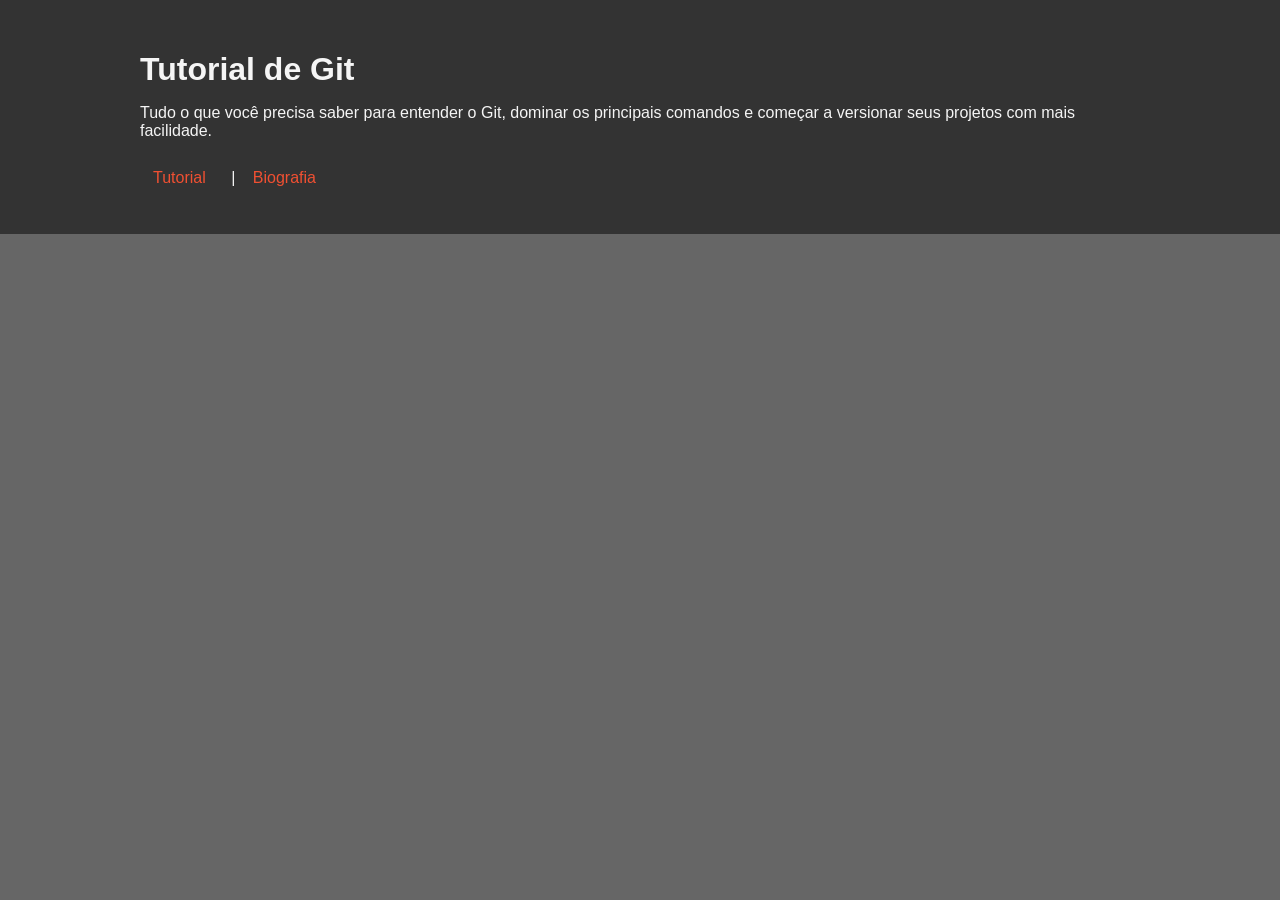
==== index.html @ 25ab0f92 "Criação e estilização do cabeçalho do index.html" ====
<!DOCTYPE html>
<html lang="pt-br">
<head>
    <meta charset="UTF-8">
    <meta name="viewport" content="width=device-width, initial-scale=1.0">
    <title>Git | Tutorial</title>
    <link rel="stylesheet" href="./style/style.css">
</head>
<body>
    <header class="cabecalho">
        <div class="container">

            <h1>Tutorial de Git</h1>
            
            <p class="subtitulo">
                Tudo o que você precisa saber para entender o Git, dominar os principais 
                comandos e começar a versionar seus projetos com mais facilidade.
            </p>

            <nav class="menu-principal">
                <ul class="menu-lista">
                    <li><a class="menu-link" href="index.html">Tutorial</a></li> |
                    <li><a class="menu-link" href="./pages/biografia.html">Biografia</a></li>
                </ul>
            </nav>
        </div>
    </header>

    

</body>
</html>
---- style/style.css ----
*{
    box-sizing: border-box
}

body{
    margin: 0;
    background-color: #666666;
    color: #F5F5F5;

    font-family: Verdana, Geneva, Tahoma, sans-serif;
    font-size: 16px;
}

h1{
    font-size: #F5F5F5;
    margin-bottom: 10px;
}

a{
    color: #F05032;
}

.container{
    width: 90%;
    max-width: 1000px;

    margin: 0 auto;
}

.cabecalho{
    background-color: #333333;
    color: #F5F5F5;

    padding: 30px 0;
}

.cabecalho h1{
    background-color: #333333;
}

.menu-lista{
    margin: 20px 0 0;
    padding: 0;

    list-style: none;
}

.menu-lista li{
    display: inline-block;
    margin-right: 8px;
    margin-bottom: 8px;
}

.menu-link{
    display: inline-block;

    padding: 8px 12px;

    color:#F05032;

    border: 1px solid #333333;
    border-radius: 5px;

    text-decoration: none;
}
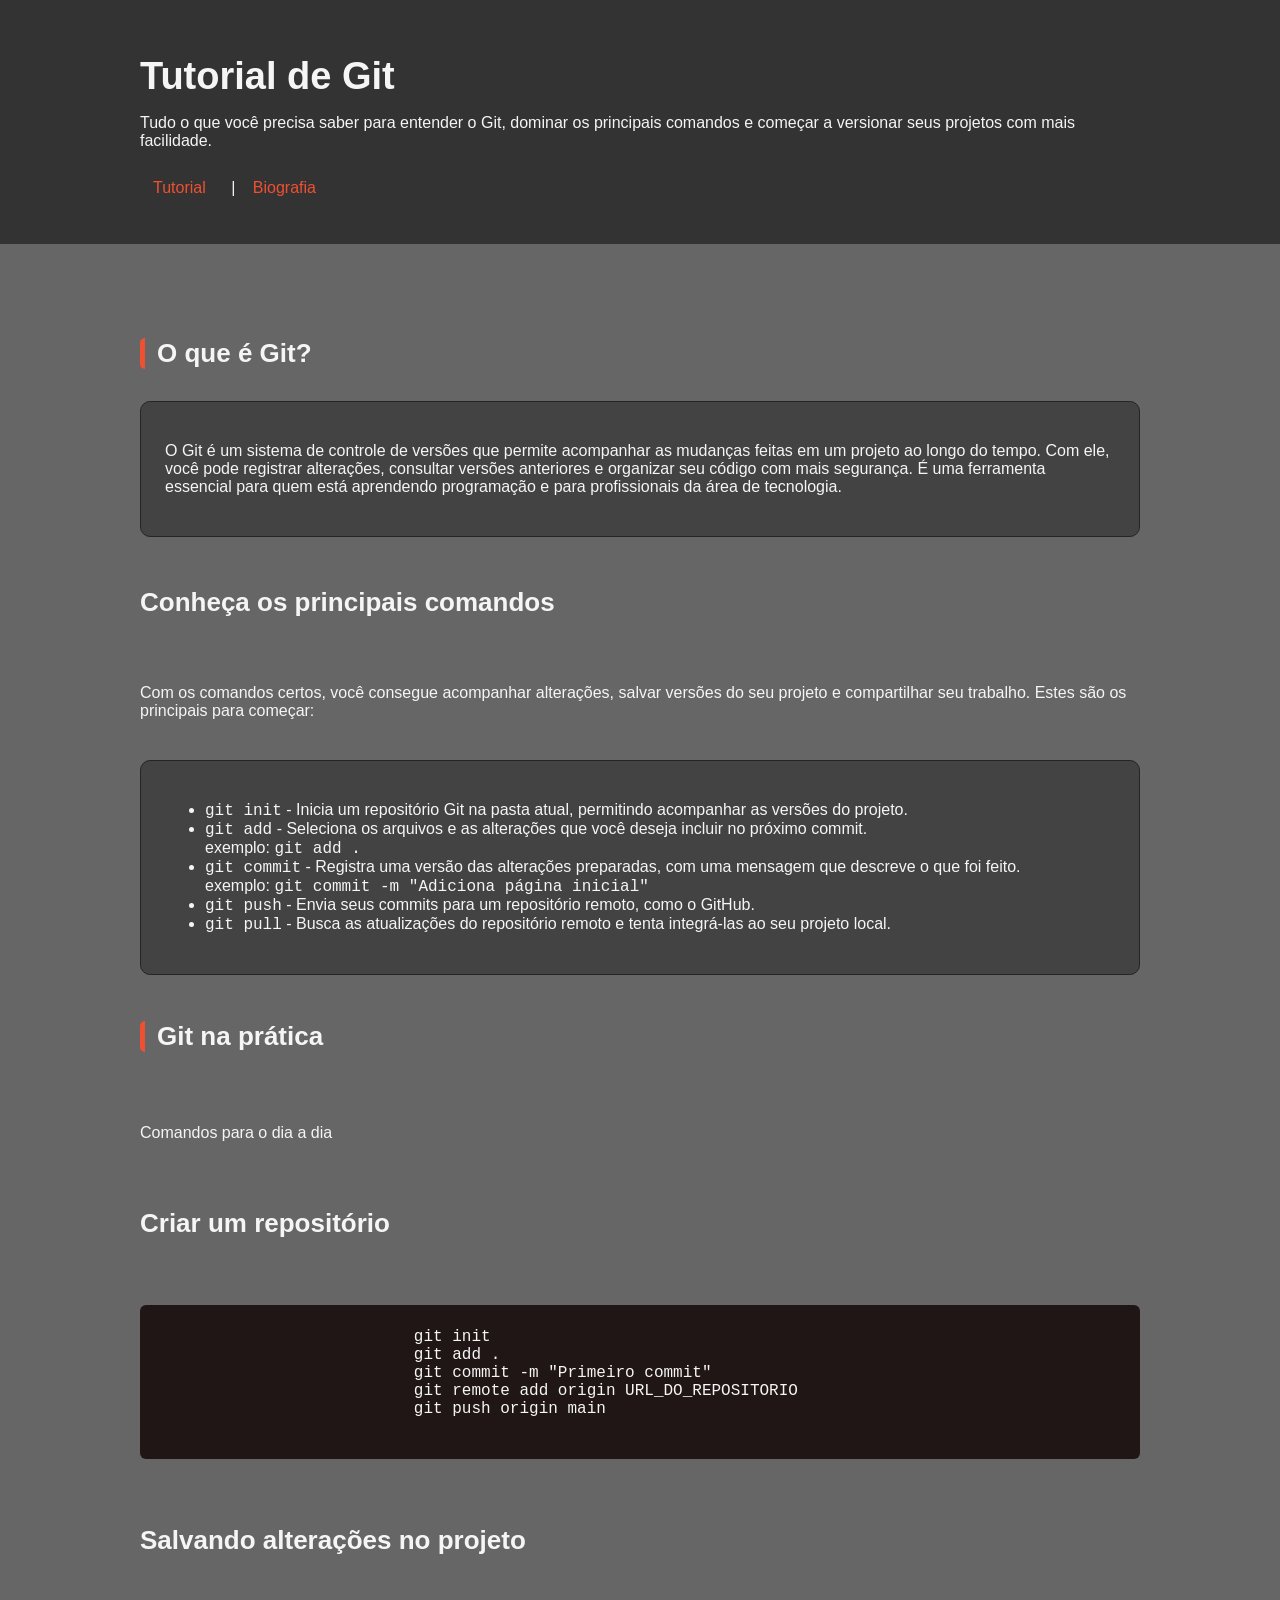
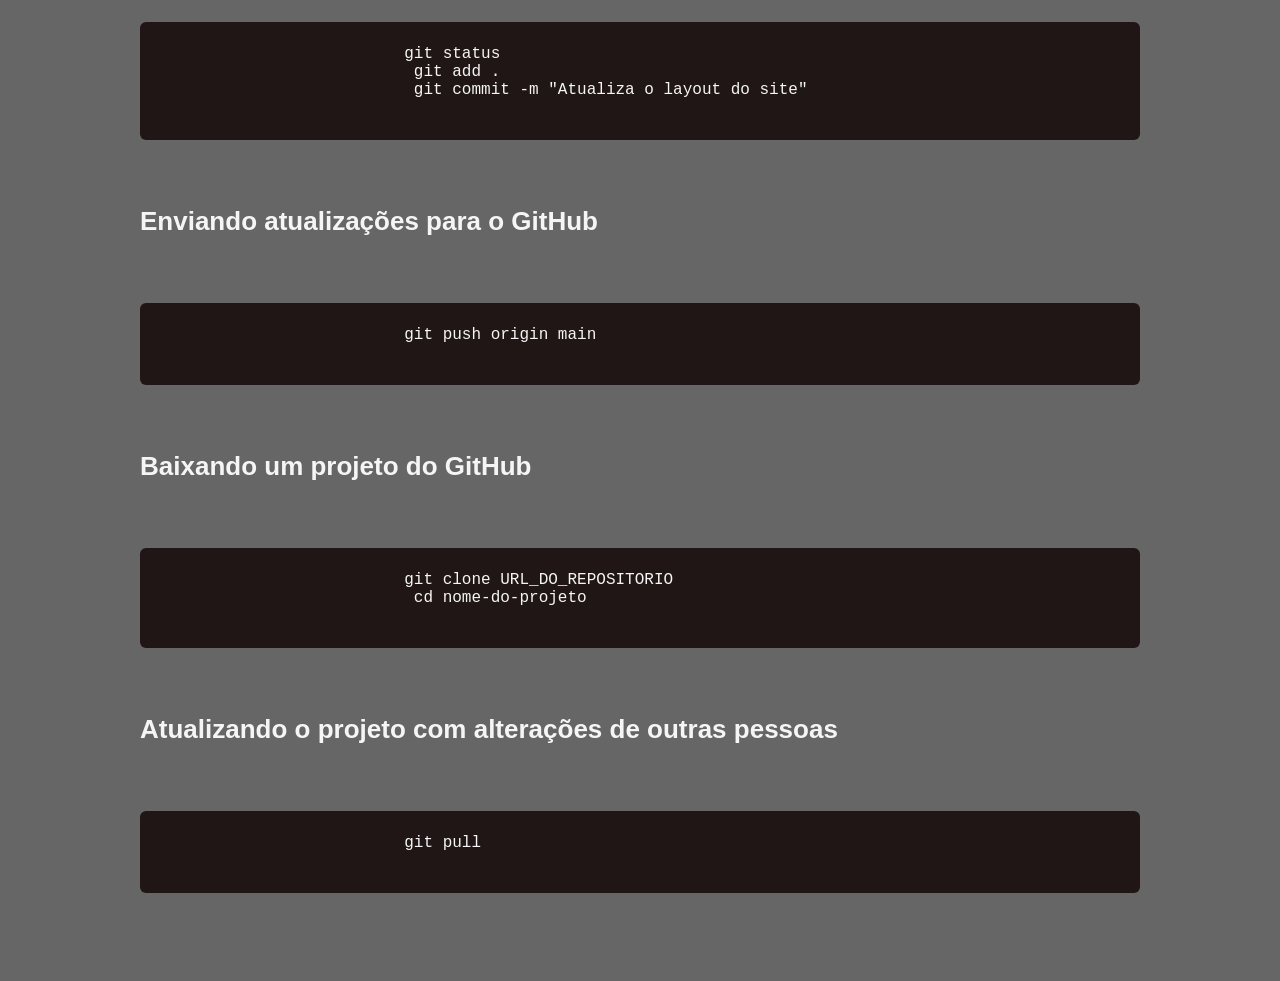
==== commit a7cc4b67: "Adição e estilização de todo o conteúdo da página" ====
--- a/index.html
+++ b/index.html
@@ -26,6 +26,94 @@
         </div>
     </header>
 
+    <main>
+        <section class="secao">
+            <div class="container">
+                <h2 class="titulo-secao">O que é Git?</h2>
+
+                <div class="grade-cards">
+                    <article class="card">
+                        <p>O Git é um sistema de controle de versões que permite acompanhar 
+                            as mudanças feitas em um projeto ao longo do tempo. Com ele, você 
+                            pode registrar alterações, consultar versões anteriores e organizar 
+                            seu código com mais segurança. É uma ferramenta essencial para quem 
+                            está aprendendo programação e para profissionais da área de tecnologia.</p>
+                    </article>
+
+                        <h3>Conheça os principais comandos</h3>
+                        <p>Com os comandos certos, você consegue acompanhar alterações, salvar versões 
+                            do seu projeto e compartilhar seu trabalho. Estes são os principais para 
+                            começar:</p>
+
+                    <article class="card">
+                        
+
+                        <ul>
+                            <li><code>git init</code> - Inicia um repositório Git na pasta atual, permitindo acompanhar as versões do projeto.</li>
+                            <li><code>git add</code> - Seleciona os arquivos e as alterações que você deseja incluir no próximo commit. <br>
+                                exemplo: <code>git add .</code></li>
+                            <li><code>git commit</code> - Registra uma versão das alterações preparadas, com uma mensagem que descreve o que foi feito. <br>
+                                exemplo: <code>git commit -m "Adiciona página inicial"</code></li>
+                            <li><code>git push</code> - Envia seus commits para um repositório remoto, como o GitHub.</li>
+                            <li><code>git pull</code> - Busca as atualizações do repositório remoto e tenta integrá-las ao seu projeto local.</li>
+                        </ul>
+                    </article>
+
+                    <h2 class="titulo-secao">Git na prática</h2>
+                    <p>Comandos para o dia a dia</p>
+
+                    <h3>Criar um repositório</h3>
+                    <pre class="codigo">
+                        <code>
+                            git init
+                            git add .
+                            git commit -m "Primeiro commit"
+                            git remote add origin URL_DO_REPOSITORIO
+                            git push origin main
+                        </code>
+                        </pre>
+
+                    <h3>Salvando alterações no projeto</h3>
+                    <pre class="codigo">
+                        <code>
+                           git status
+                            git add .
+                            git commit -m "Atualiza o layout do site"
+                        </code>
+                        </pre>
+
+                    <h3>Enviando atualizações para o GitHub</h3>
+                    <pre class="codigo">
+                        <code>
+                           git push origin main
+                        </code>
+                        </pre>
+
+                    <h3>Baixando um projeto do GitHub</h3>
+                    <pre class="codigo">
+                        <code>
+                           git clone URL_DO_REPOSITORIO
+                            cd nome-do-projeto
+                        </code>
+                        </pre>
+
+                    <h3>Atualizando o projeto com alterações de outras pessoas</h3>
+                    <pre class="codigo">
+                        <code>
+                           git pull
+                        </code>
+                        </pre>
+
+
+                    </pre>
+
+                </div>
+
+            </div>
+
+        </section>
+    </main>
+
     
 
 </body>
--- a/style/style.css
+++ b/style/style.css
@@ -7,17 +7,34 @@
     background-color: #666666;
     color: #F5F5F5;
 
-    font-family: Verdana, Geneva, Tahoma, sans-serif;
+    font-family: Arial, Helvetica, sans-serif;
     font-size: 16px;
 }
 
+h1, h2, h3{
+    color: #F5F5F5;
+}
+
 h1{
-    font-size: #F5F5F5;
+   font-size: 38px;
     margin-bottom: 10px;
+}
+
+h2{
+    font-size: 26px;
+    border-bottom: 40px;
+}
+
+h3{
+    font-size: 26px;
 }
 
 a{
     color: #F05032;
+}
+
+code, pre{
+    font-family: Consolas, "Courier New", monospace;
 }
 
 .container{
@@ -62,4 +79,39 @@
     border-radius: 5px;
 
     text-decoration: none;
+}
+
+.secao{
+    padding: 72px;
+}
+
+.titulo-secao{
+        margin-bottom: 32px;
+    padding-left: 12px;
+
+    border-left: 5px solid #F05032;
+    border-radius: 5px;
+}
+
+.grade-cards{
+    display: grid;
+    gap: 24px;
+}
+
+.card{
+    padding: 24px;
+    background-color: #434343;
+    border: 1px solid #252525;
+    border-radius: 10px;
+}
+
+.codigo{
+    overflow-x: auto;
+
+    padding: 5px;
+    background-color: #211616;
+    color: #F5F5F5;
+
+    border-radius: 6px;
+
 }
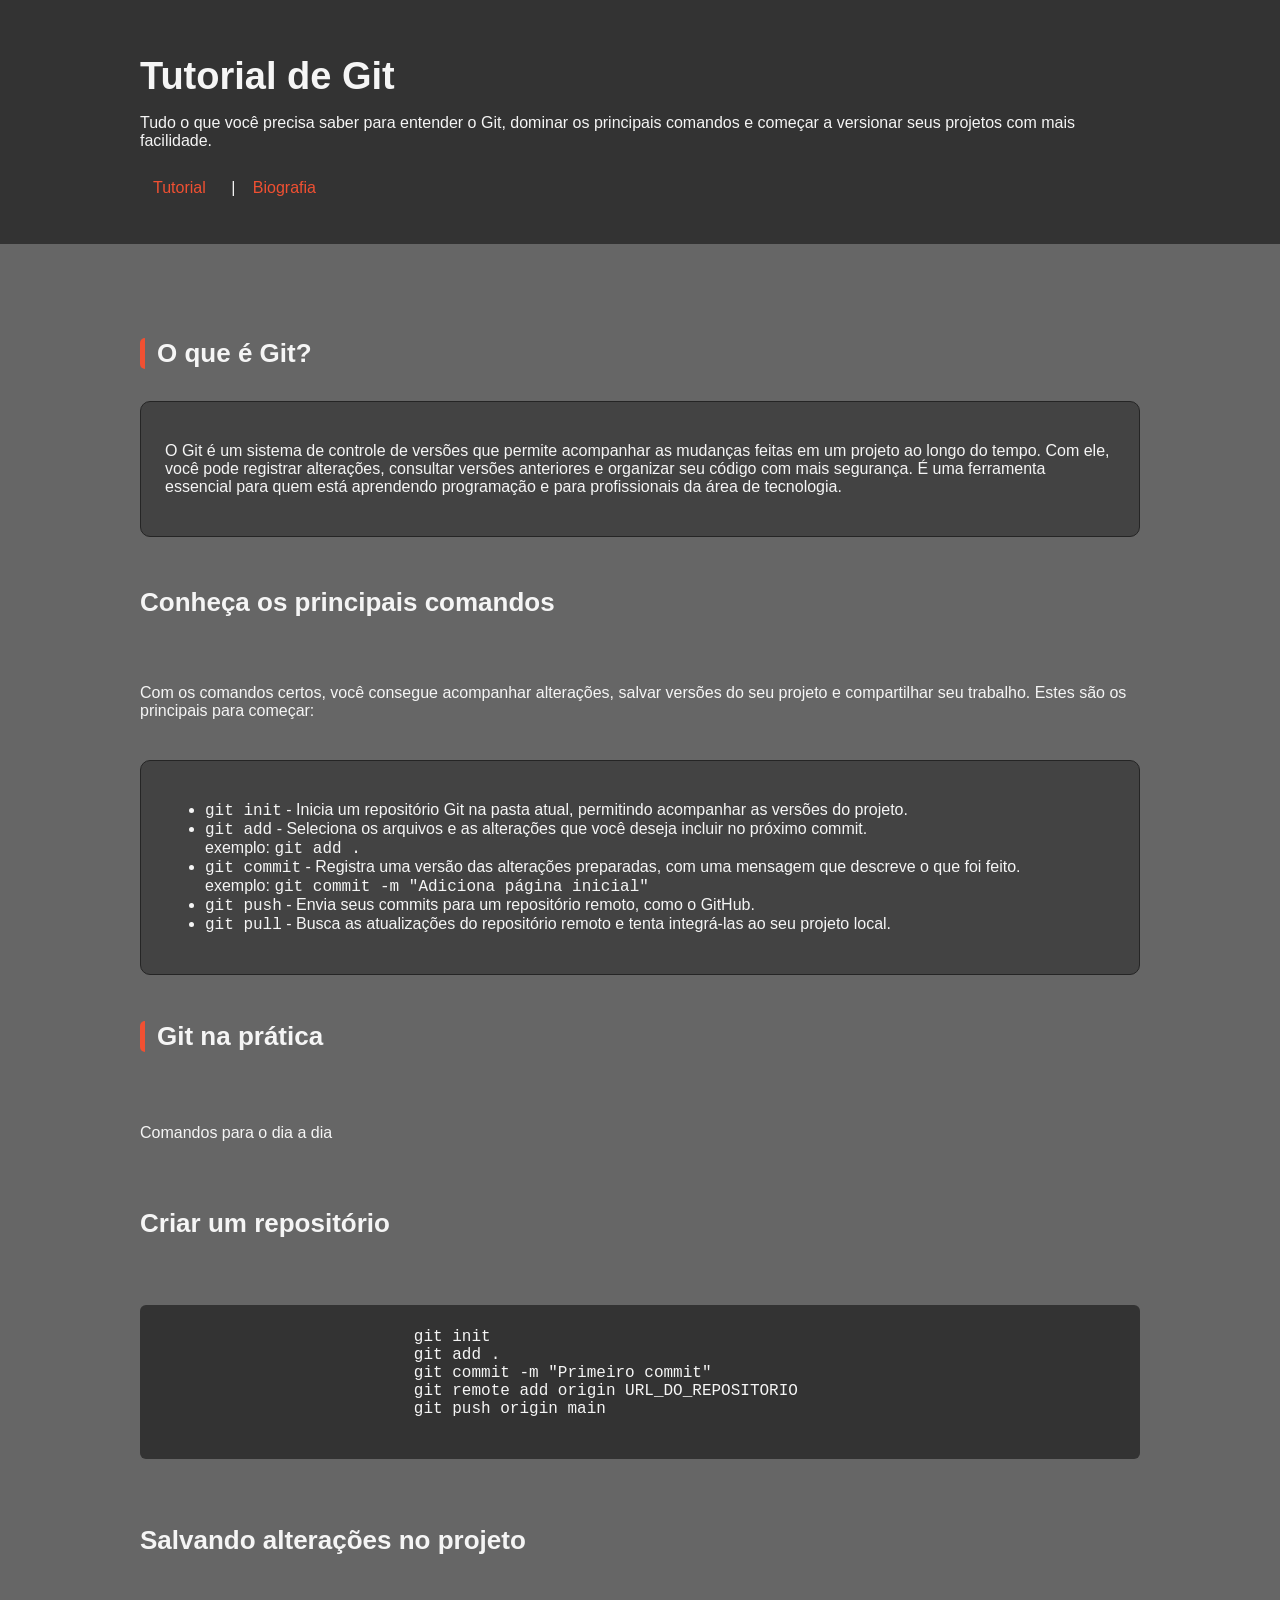
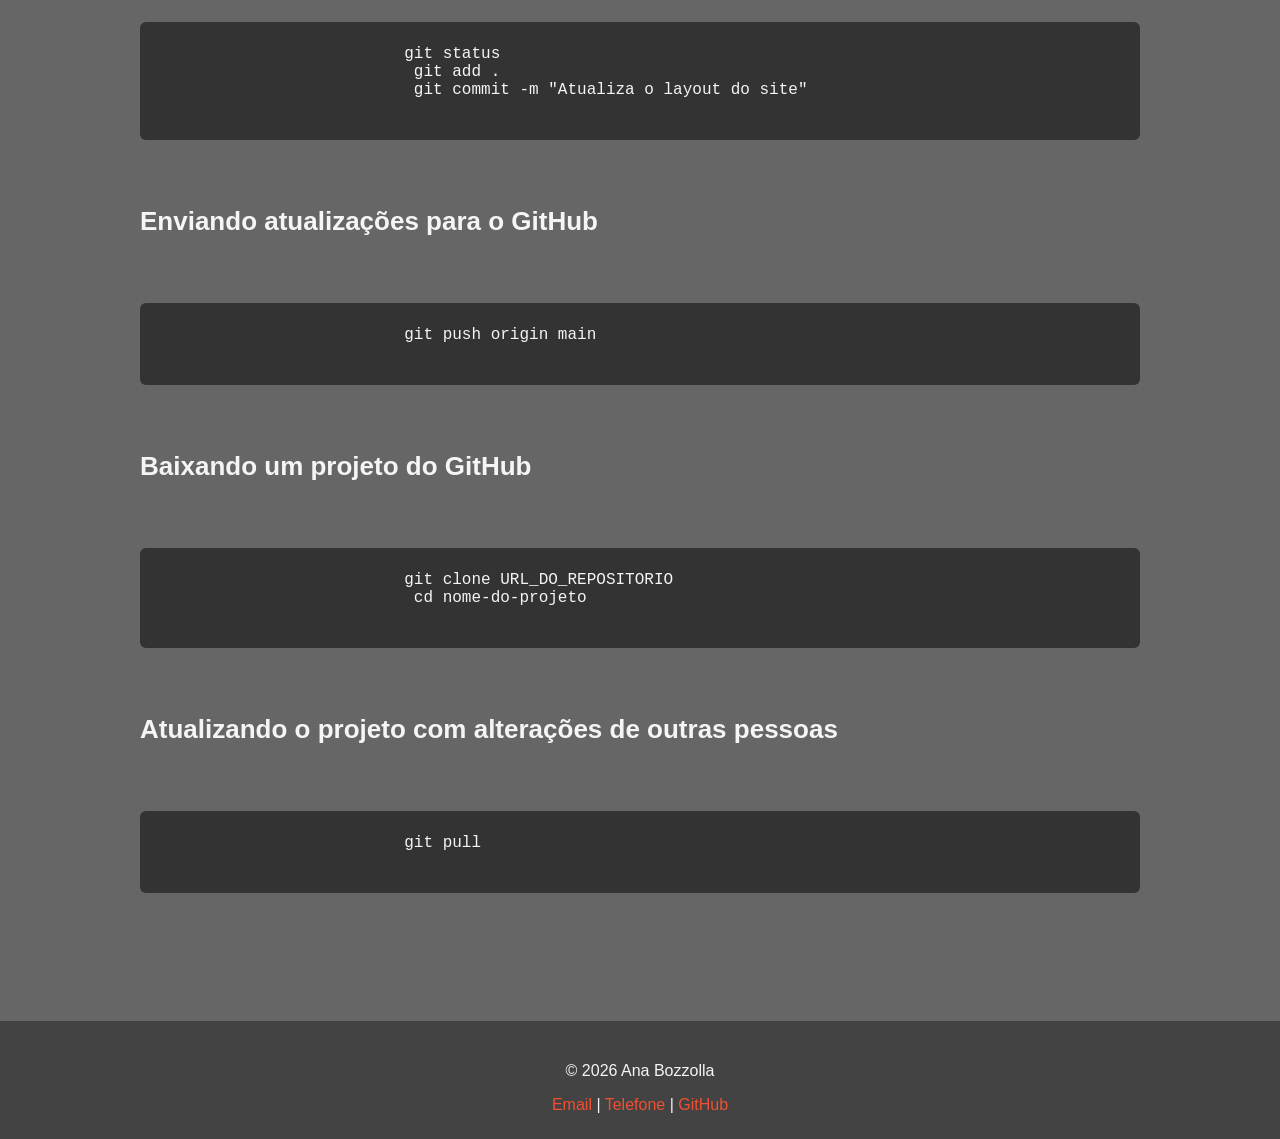
==== commit c43032ec: "Criação e estilização do rodapé da primeira página" ====
--- a/index.html
+++ b/index.html
@@ -114,6 +114,20 @@
         </section>
     </main>
 
+     <footer class="rodape">
+        <div class="container">
+            <p>&copy; 2026 Ana Bozzolla</p>
+
+            <address>
+                <a href="mailto:anajuliabello1@gmail.com">Email</a>
+                <span> | </span>
+                <a href="tel:+5515998181679">Telefone</a>
+                <span> | </span>
+                <a href="https://github.com/anabozzolla" target="_blank">GitHub</a>
+            </address>
+        </div>
+    </footer>
+
     
 
 </body>
--- a/style/style.css
+++ b/style/style.css
@@ -109,9 +109,25 @@
     overflow-x: auto;
 
     padding: 5px;
-    background-color: #211616;
+    background-color: #333333;
     color: #F5F5F5;
 
     border-radius: 6px;
 
+}
+
+.rodape{
+    margin-top: 40px;
+    padding: 25px;
+    background-color: #434343;
+
+    text-align: center;
+}
+
+.rodape address{
+    font-style: normal;
+}
+
+.rodape a{
+    text-decoration: none;
 }
